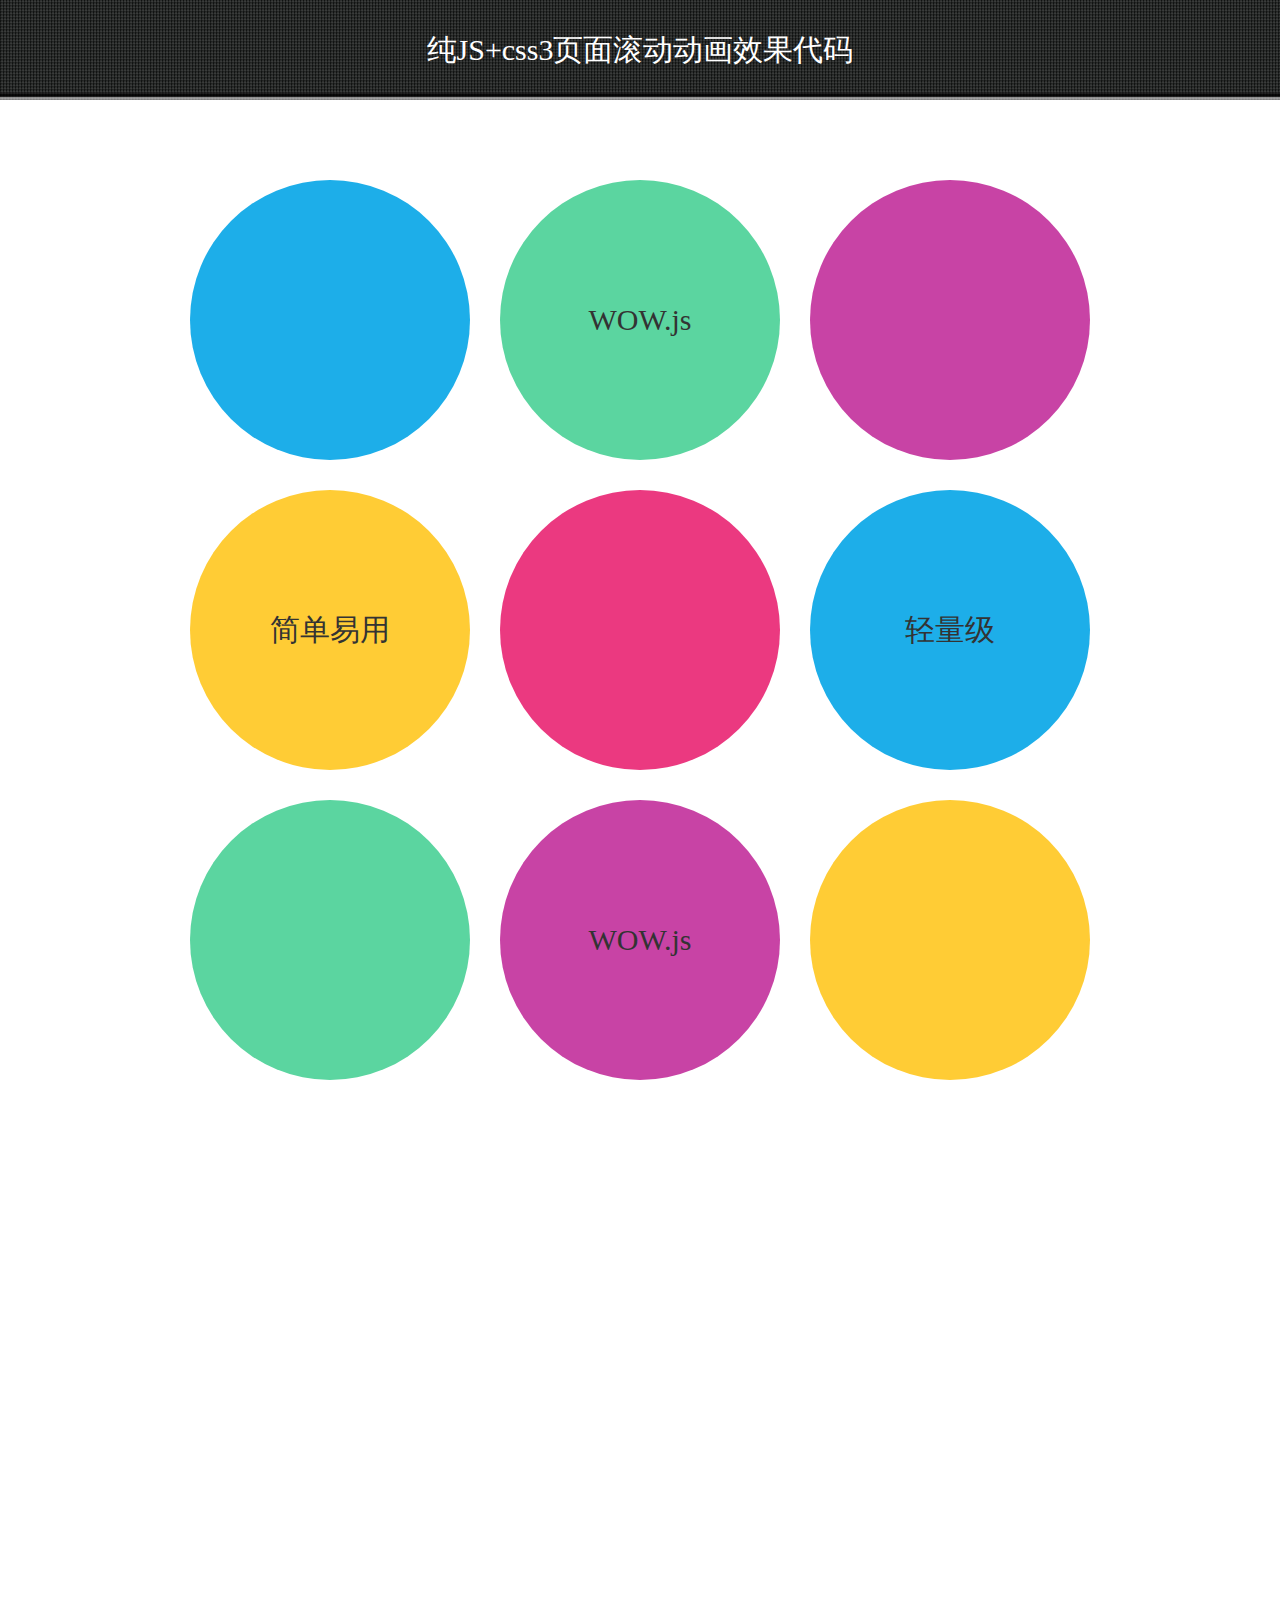
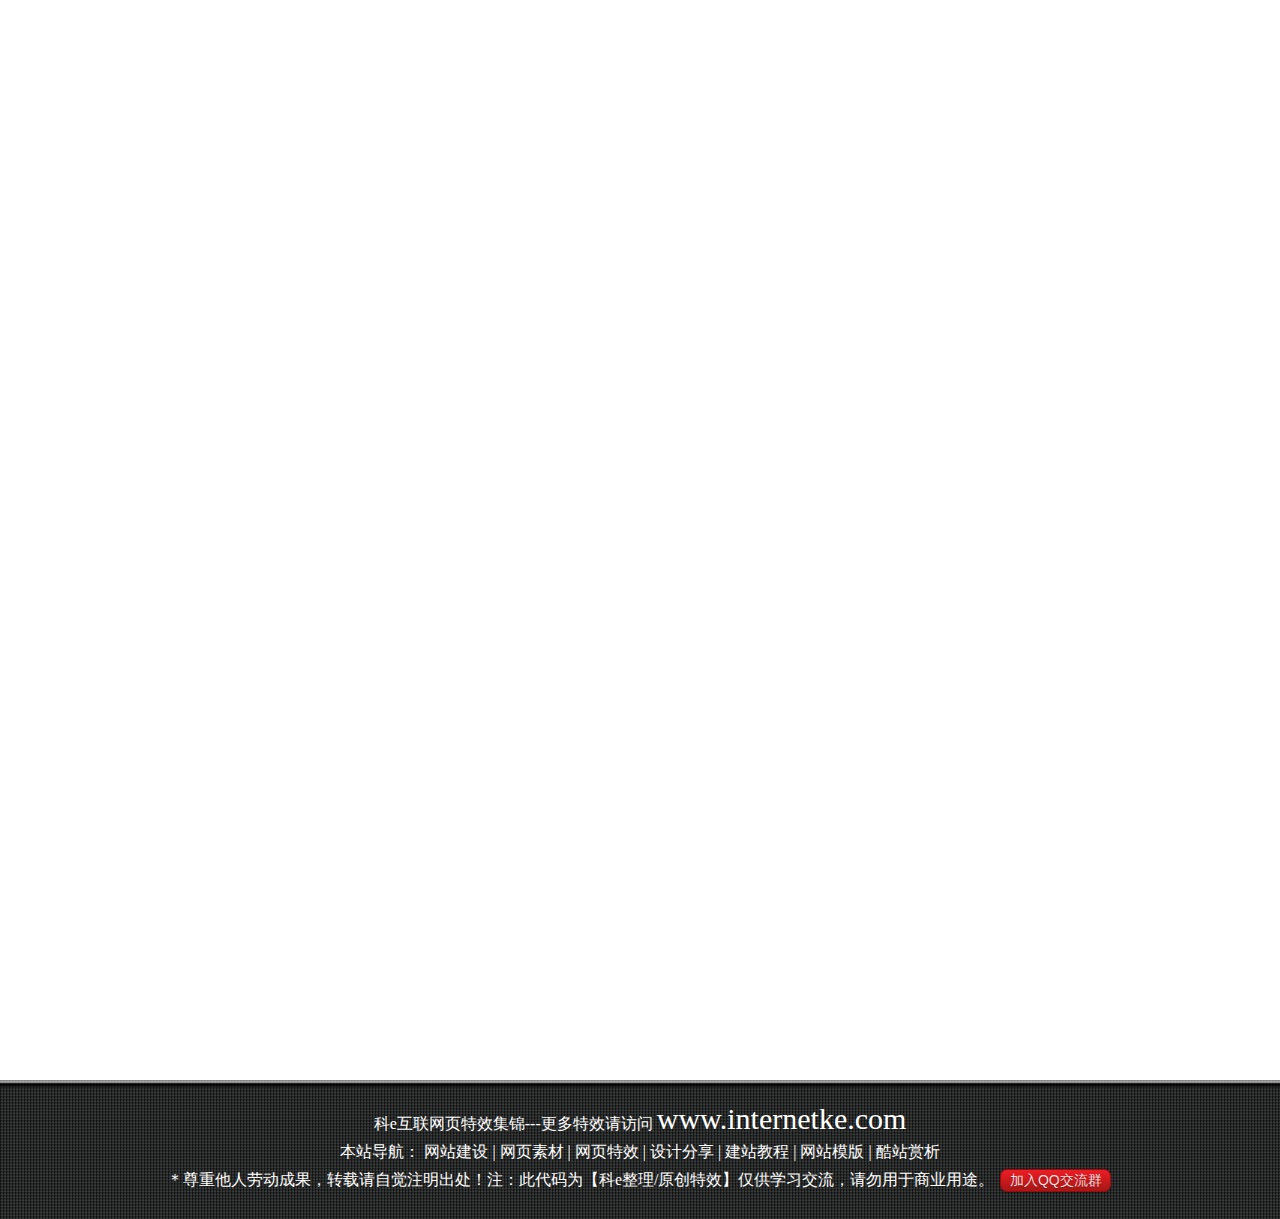
==== srcAnimate/index.html @ 9b780f8e "纯js+animate.css动画" ====
<!DOCTYPE html PUBLIC "-//W3C//DTD XHTML 1.0 Transitional//EN" "http://www.w3.org/TR/xhtml1/DTD/xhtml1-transitional.dtd">
<html xmlns="http://www.w3.org/1999/xhtml">
<head>
<meta http-equiv="Content-Type" content="text/html; charset=utf-8" />
<title>纯JS+css3页面滚动动画效果代码 - 【科e互联】</title>
<link rel="stylesheet" href="css/style.css">
<link rel="stylesheet" href="css/animate.css">
</head>
<body class="keBody">
<h1 class="keTitle">纯JS+css3页面滚动动画效果代码</h1>
<div class="kePublic">
<!--效果html开始-->
<div class="dowebok">
	<div class="row">
		<div class="wow rollIn bg-blue"></div>
		<div class="wow bounceInDown bg-green">WOW.js</div>
		<div class="wow lightSpeedIn bg-purple"></div>
	</div>

	<div class="row">
		<div class="wow rollIn bg-yellow" data-wow-delay="0.5s">简单易用</div>
		<div class="wow pulse bg-red" data-wow-iteration="5" data-wow-duration="0.15s"></div>
		<div class="wow bounceInRight bg-blue">轻量级</div>
	</div>

	<div class="row">
		<div class="wow bounceInLeft bg-green"></div>
		<div class="wow flipInX bg-purple">WOW.js</div>
		<div class="wow bounceInRight bg-yellow"></div>
	</div>

	<div class="row">
		<div class="wow rollIn bg-blue">无需 jQuery</div>
		<div class="wow shake bg-red" data-wow-iteration="5" data-wow-duration="0.15s"></div>
		<div class="wow swing bg-purple" data-wow-iteration="2">纯 JS</div>
	</div>

	<div class="row">
		<div class="wow rollIn bg-red"></div>
		<div class="wow bounceInU bg-yellow" data-wow-delay="0.5s">WOW.js</div>
		<div class="wow lightSpeedIn bg-green" data-wow-delay="0.5s" data-wow-duration="0.15s"></div>
	</div>

	<div class="row">
		<div class="wow bounceInLeft bg-purple">依赖 animate.css</div>
		<div class="wow pulse bg-blue" data-wow-iteration="5" data-wow-duration="0.25s"></div>
		<div class="wow lightSpeedIn bg-yellow">多种动画</div>
	</div>

	<div class="row">
		<div class="wow bounce bg-green" data-wow-iteration="5" data-wow-duration="0.15s"></div>
		<div class="wow bounceInUp bg-red">WOW.js</div>
		<div class="wow bounceInRight bg-purple"></div>
	</div>

	<div class="row">
		<div class="wow rollIn bg-red" data-wow-delay="0.5s">无需 jQuery！？</div>
		<div class="wow bounceInDown bg-green" data-wow-delay="1s"></div>
		<div class="wow bounceInRight bg-yellow" data-wow-delay="1.5s">谢谢</div>
	</div>
</div>

<script src="js/wow.min.js"></script>
<script>
if (!(/msie [6|7|8|9]/i.test(navigator.userAgent))){
	new WOW().init();
};
</script>
<!--效果html结束-->
<div class="clear"></div>
</div>
<div class="keBottom">
<p class="keTxtP">科e互联网页特效集锦---更多特效请访问 <a class="keUrl" href="http://www.internetke.com" target="_blank">www.internetke.com</a></p>
<p class="keTxtP">本站导航：
<a href="http://www.internetke.com/" target="_blank" class="cor_bs">网站建设</a> | 
<a href="http://www.internetke.com/material/" target="_blank" class="cor_bs">网页素材</a> | 
<a href="http://www.internetke.com/effects/" target="_blank" class="cor_bs">网页特效</a> | 
<a href="http://www.internetke.com/share/" target="_blank" class="cor_bs">设计分享</a> | 
<a href="http://www.internetke.com/tutorial/" target="_blank" class="cor_bs">建站教程</a> | 
<a href="http://www.internetke.com/model/" target="_blank" class="cor_bs">网站模版</a> | 
<a href="http://www.internetke.com/appreciate/" target="_blank" class="cor_bs">酷站赏析</a>
</p>
<p class="keTxtP">＊尊重他人劳动成果，转载请自觉注明出处！注：此代码为【科e整理/原创特效】仅供学习交流，请勿用于商业用途。
<a target="_blank" href="http://wp.qq.com/wpa/qunwpa?idkey=a7df3558c291e0407375b9ad649d96a6e507286ffeb0650c65a221d1500a0779" class="button red" title="北京网站建设,网页特效QQ交流群-科e互联">加入QQ交流群</a></p>
</div>
</body>
</html>
---- srcAnimate/css/style.css ----
@charset "utf-8";
/*科e互联特效基本框架CSS*/
body, ul, dl, dd, dt, ol, li, p, h1, h2, h3, h4, h5, h6, textarea, form, select, fieldset, table, td, div, input {margin:0;padding:0;-webkit-text-size-adjust: none}
h1, h2, h3, h4, h5, h6{font-size:12px;font-weight:normal}
body>div{margin:0 auto}
div {text-align:left}
a img {border:0}
body { color: #333; text-align: center; font: 12px "宋体"; }
ul, ol, li {list-style-type:none;vertical-align:0}
a {outline-style:none;color:#535353;text-decoration:none}
a:hover { color: #D40000; text-decoration: none}
.clear{height:0; overflow:hidden; clear:both}
.button {display: inline-block;zoom: 1; *display: inline;vertical-align: baseline;margin: 0 2px;outline: none;cursor: pointer;text-align: center;text-decoration: none;font: 14px/100% Arial, Helvetica, sans-serif;padding:0.25em 0.6em 0.3em;text-shadow: 0 1px 1px rgba(0,0,0,.3);-webkit-border-radius: .5em; -moz-border-radius: .5em;border-radius: .5em;-webkit-box-shadow: 0 1px 2px rgba(0,0,0,.2);-moz-box-shadow: 0 1px 2px rgba(0,0,0,.2);box-shadow: 0 1px 2px rgba(0,0,0,.2);
}
.red {color: #faddde;border: solid 1px #980c10;background: #d81b21;background: -webkit-gradient(linear, left top, left bottom, from(#ed1c24), to(#A51715));background: -moz-linear-gradient(top,  #ed1c24,  #A51715);filter:  progid:DXImageTransform.Microsoft.gradient(startColorstr='#ed1c24', endColorstr='#aa1317');
}
.red:hover { background: #b61318; background: -webkit-gradient(linear, left top, left bottom, from(#c9151b), to(#a11115)); background: -moz-linear-gradient(top,  #c9151b,  #a11115); filter:  progid:DXImageTransform.Microsoft.gradient(startColorstr='#c9151b', endColorstr='#a11115'); color:#fff;}
.red:active {color: #de898c;background: -webkit-gradient(linear, left top, left bottom, from(#aa1317), to(#ed1c24));background: -moz-linear-gradient(top,  #aa1317,  #ed1c24);filter:  progid:DXImageTransform.Microsoft.gradient(startColorstr='#aa1317', endColorstr='#ed1c24');}
.cor_bs,.cor_bs:hover{color:#ffffff;}
.keBody{background:url(../images/bodyBg.jpg) repeat #333;}
.keTitle{height:100px; line-height:100px; font-size:30px; font-family:'微软雅黑'; color:#FFF; text-align:center; background:url(../images/bodyBg3.jpg) repeat-x bottom left; font-weight:normal}
.kePublic{background:#FFF; padding:50px;}
.kePublic div{text-align:center}
.keBottom{color:#FFF; padding-top:25px; line-height:28px; text-align:center; font-family:'微软雅黑'; background:url(../images/bodyBg2.jpg) repeat-x top left; padding-bottom:25px}
.keTxtP{font-size:16px; color:#ffffff;}
.keUrl{color:#FFF; font-size:30px;}
.keUrl:hover{ text-decoration: underline; color: #FFF; }
.mKeBanner,.mKeBanner div{text-align:center;}
/*科e互联特效基本框架CSS结束，应用特效时，以上样式可删除*/
/* 效果CSS开始 */
body .txt{margin:80px 0;font-size:16px;text-align:center;}
.dowebok{margin:0 auto;}
.dowebok ul{list-style-type:none;}
.dowebok .row{font-size:0;text-align:center;}
.dowebok .wow{display:inline-block;width:280px;height:280px;margin:30px 15px 0;border-radius:50%;font:30px/280px "Microsoft Yahei";vertical-align:top;*display:inline;zoom:1;}
.bg-green{background:#5bd5a0;}
.bg-blue{background:#1daee9;}
.bg-purple{background:#c843a5;}
.bg-red{background:#eb3980;}
.bg-yellow{background:#ffcc35;}
/* 效果CSS结束 */
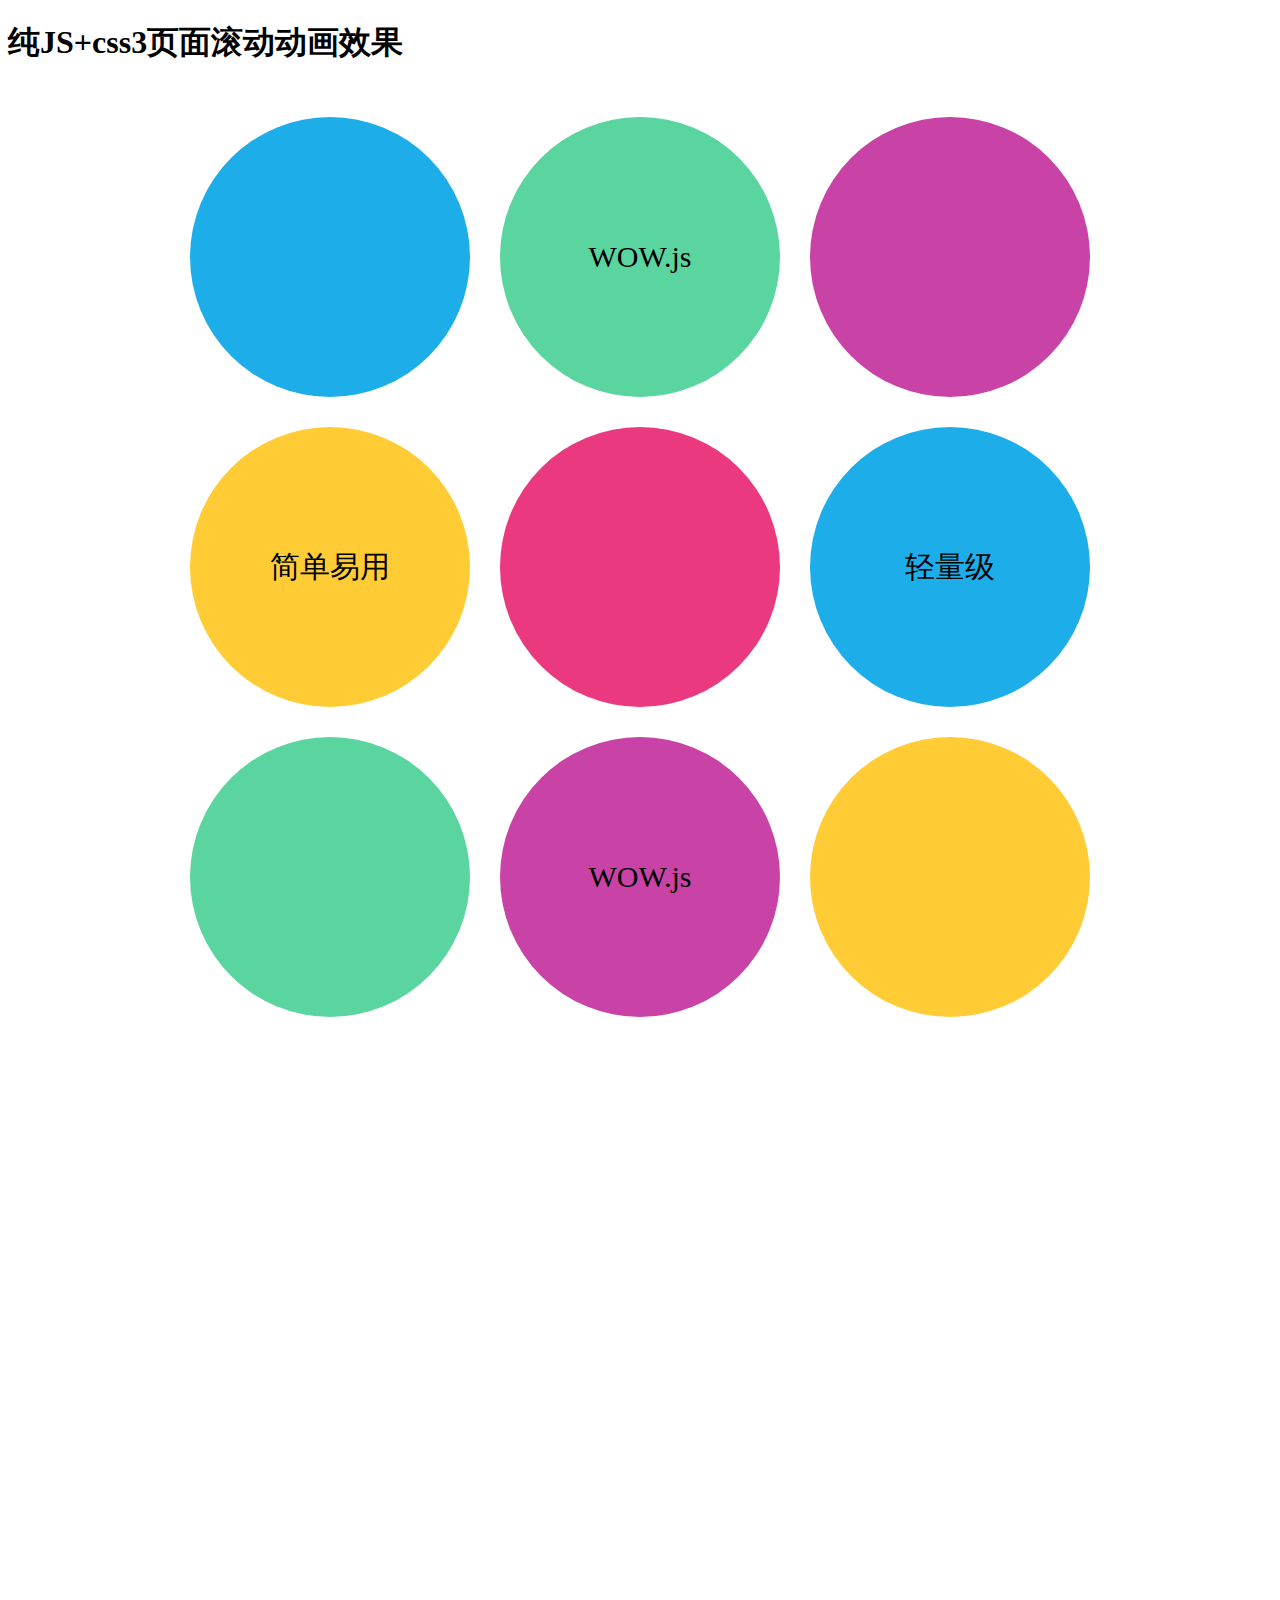
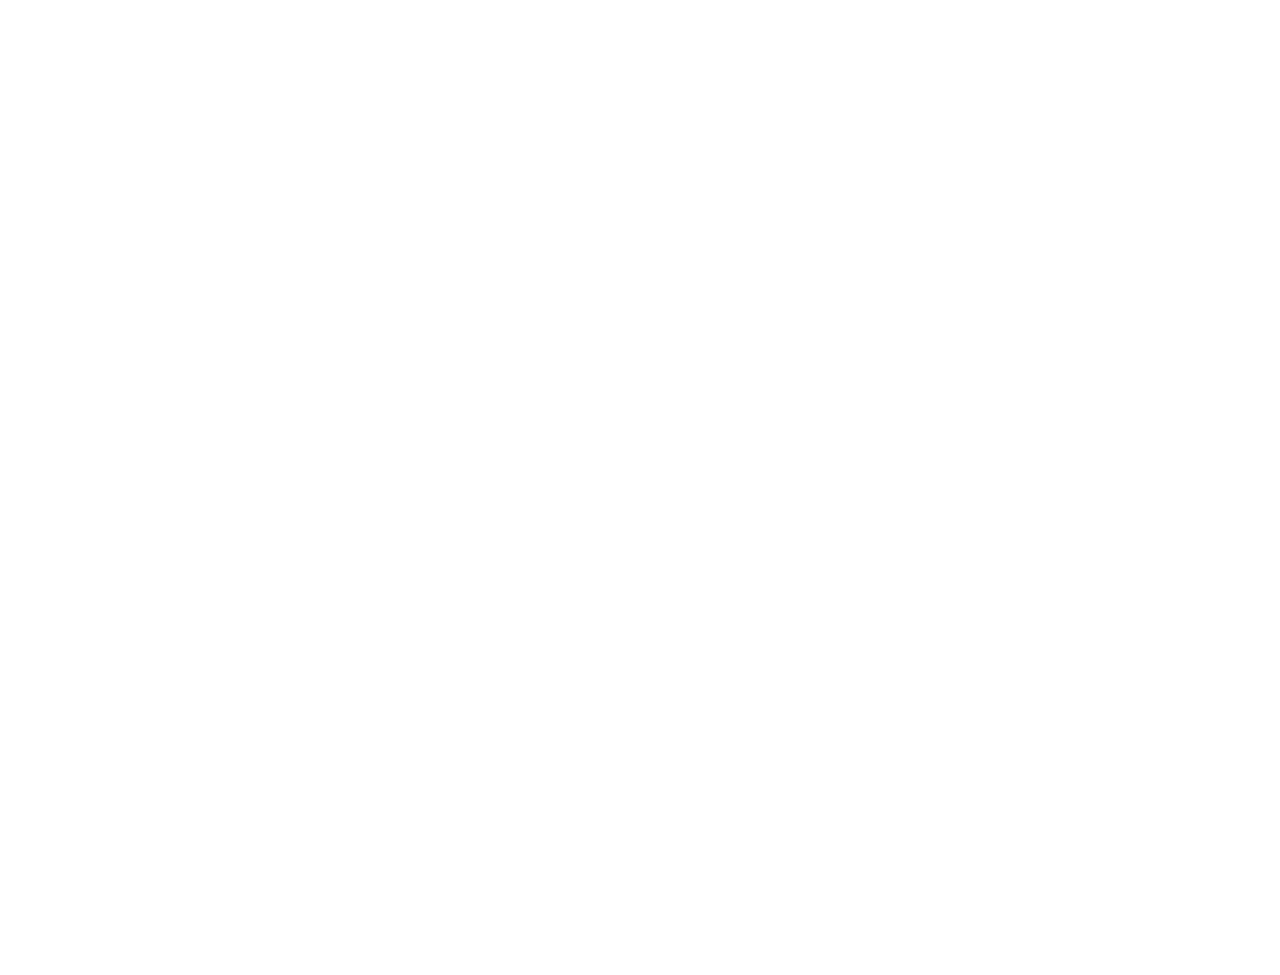
==== commit 431a496a: "整理" ====
--- a/srcAnimate/index.html
+++ b/srcAnimate/index.html
@@ -1,14 +1,16 @@
-<!DOCTYPE html PUBLIC "-//W3C//DTD XHTML 1.0 Transitional//EN" "http://www.w3.org/TR/xhtml1/DTD/xhtml1-transitional.dtd">
-<html xmlns="http://www.w3.org/1999/xhtml">
+<!DOCTYPE html>
+<html>
 <head>
-<meta http-equiv="Content-Type" content="text/html; charset=utf-8" />
-<title>纯JS+css3页面滚动动画效果代码 - 【科e互联】</title>
+<meta charset="UTF-8"/>
+<title>纯JS+css3页面滚动动画效果代码 - 【paddy】</title>
 <link rel="stylesheet" href="css/style.css">
 <link rel="stylesheet" href="css/animate.css">
 </head>
 <body class="keBody">
-<h1 class="keTitle">纯JS+css3页面滚动动画效果代码</h1>
+	
+<h1 class="keTitle">纯JS+css3页面滚动动画效果</h1>
 <div class="kePublic">
+	
 <!--效果html开始-->
 <div class="dowebok">
 	<div class="row">
@@ -67,21 +69,8 @@
 };
 </script>
 <!--效果html结束-->
-<div class="clear"></div>
+
 </div>
-<div class="keBottom">
-<p class="keTxtP">科e互联网页特效集锦---更多特效请访问 <a class="keUrl" href="http://www.internetke.com" target="_blank">www.internetke.com</a></p>
-<p class="keTxtP">本站导航：
-<a href="http://www.internetke.com/" target="_blank" class="cor_bs">网站建设</a> | 
-<a href="http://www.internetke.com/material/" target="_blank" class="cor_bs">网页素材</a> | 
-<a href="http://www.internetke.com/effects/" target="_blank" class="cor_bs">网页特效</a> | 
-<a href="http://www.internetke.com/share/" target="_blank" class="cor_bs">设计分享</a> | 
-<a href="http://www.internetke.com/tutorial/" target="_blank" class="cor_bs">建站教程</a> | 
-<a href="http://www.internetke.com/model/" target="_blank" class="cor_bs">网站模版</a> | 
-<a href="http://www.internetke.com/appreciate/" target="_blank" class="cor_bs">酷站赏析</a>
-</p>
-<p class="keTxtP">＊尊重他人劳动成果，转载请自觉注明出处！注：此代码为【科e整理/原创特效】仅供学习交流，请勿用于商业用途。
-<a target="_blank" href="http://wp.qq.com/wpa/qunwpa?idkey=a7df3558c291e0407375b9ad649d96a6e507286ffeb0650c65a221d1500a0779" class="button red" title="北京网站建设,网页特效QQ交流群-科e互联">加入QQ交流群</a></p>
-</div>
+
 </body>
 </html>--- a/srcAnimate/css/style.css
+++ b/srcAnimate/css/style.css
@@ -1,32 +1,5 @@
 @charset "utf-8";
-/*科e互联特效基本框架CSS*/
-body, ul, dl, dd, dt, ol, li, p, h1, h2, h3, h4, h5, h6, textarea, form, select, fieldset, table, td, div, input {margin:0;padding:0;-webkit-text-size-adjust: none}
-h1, h2, h3, h4, h5, h6{font-size:12px;font-weight:normal}
-body>div{margin:0 auto}
-div {text-align:left}
-a img {border:0}
-body { color: #333; text-align: center; font: 12px "宋体"; }
-ul, ol, li {list-style-type:none;vertical-align:0}
-a {outline-style:none;color:#535353;text-decoration:none}
-a:hover { color: #D40000; text-decoration: none}
-.clear{height:0; overflow:hidden; clear:both}
-.button {display: inline-block;zoom: 1; *display: inline;vertical-align: baseline;margin: 0 2px;outline: none;cursor: pointer;text-align: center;text-decoration: none;font: 14px/100% Arial, Helvetica, sans-serif;padding:0.25em 0.6em 0.3em;text-shadow: 0 1px 1px rgba(0,0,0,.3);-webkit-border-radius: .5em; -moz-border-radius: .5em;border-radius: .5em;-webkit-box-shadow: 0 1px 2px rgba(0,0,0,.2);-moz-box-shadow: 0 1px 2px rgba(0,0,0,.2);box-shadow: 0 1px 2px rgba(0,0,0,.2);
-}
-.red {color: #faddde;border: solid 1px #980c10;background: #d81b21;background: -webkit-gradient(linear, left top, left bottom, from(#ed1c24), to(#A51715));background: -moz-linear-gradient(top,  #ed1c24,  #A51715);filter:  progid:DXImageTransform.Microsoft.gradient(startColorstr='#ed1c24', endColorstr='#aa1317');
-}
-.red:hover { background: #b61318; background: -webkit-gradient(linear, left top, left bottom, from(#c9151b), to(#a11115)); background: -moz-linear-gradient(top,  #c9151b,  #a11115); filter:  progid:DXImageTransform.Microsoft.gradient(startColorstr='#c9151b', endColorstr='#a11115'); color:#fff;}
-.red:active {color: #de898c;background: -webkit-gradient(linear, left top, left bottom, from(#aa1317), to(#ed1c24));background: -moz-linear-gradient(top,  #aa1317,  #ed1c24);filter:  progid:DXImageTransform.Microsoft.gradient(startColorstr='#aa1317', endColorstr='#ed1c24');}
-.cor_bs,.cor_bs:hover{color:#ffffff;}
-.keBody{background:url(../images/bodyBg.jpg) repeat #333;}
-.keTitle{height:100px; line-height:100px; font-size:30px; font-family:'微软雅黑'; color:#FFF; text-align:center; background:url(../images/bodyBg3.jpg) repeat-x bottom left; font-weight:normal}
-.kePublic{background:#FFF; padding:50px;}
-.kePublic div{text-align:center}
-.keBottom{color:#FFF; padding-top:25px; line-height:28px; text-align:center; font-family:'微软雅黑'; background:url(../images/bodyBg2.jpg) repeat-x top left; padding-bottom:25px}
-.keTxtP{font-size:16px; color:#ffffff;}
-.keUrl{color:#FFF; font-size:30px;}
-.keUrl:hover{ text-decoration: underline; color: #FFF; }
-.mKeBanner,.mKeBanner div{text-align:center;}
-/*科e互联特效基本框架CSS结束，应用特效时，以上样式可删除*/
+
 /* 效果CSS开始 */
 body .txt{margin:80px 0;font-size:16px;text-align:center;}
 .dowebok{margin:0 auto;}
